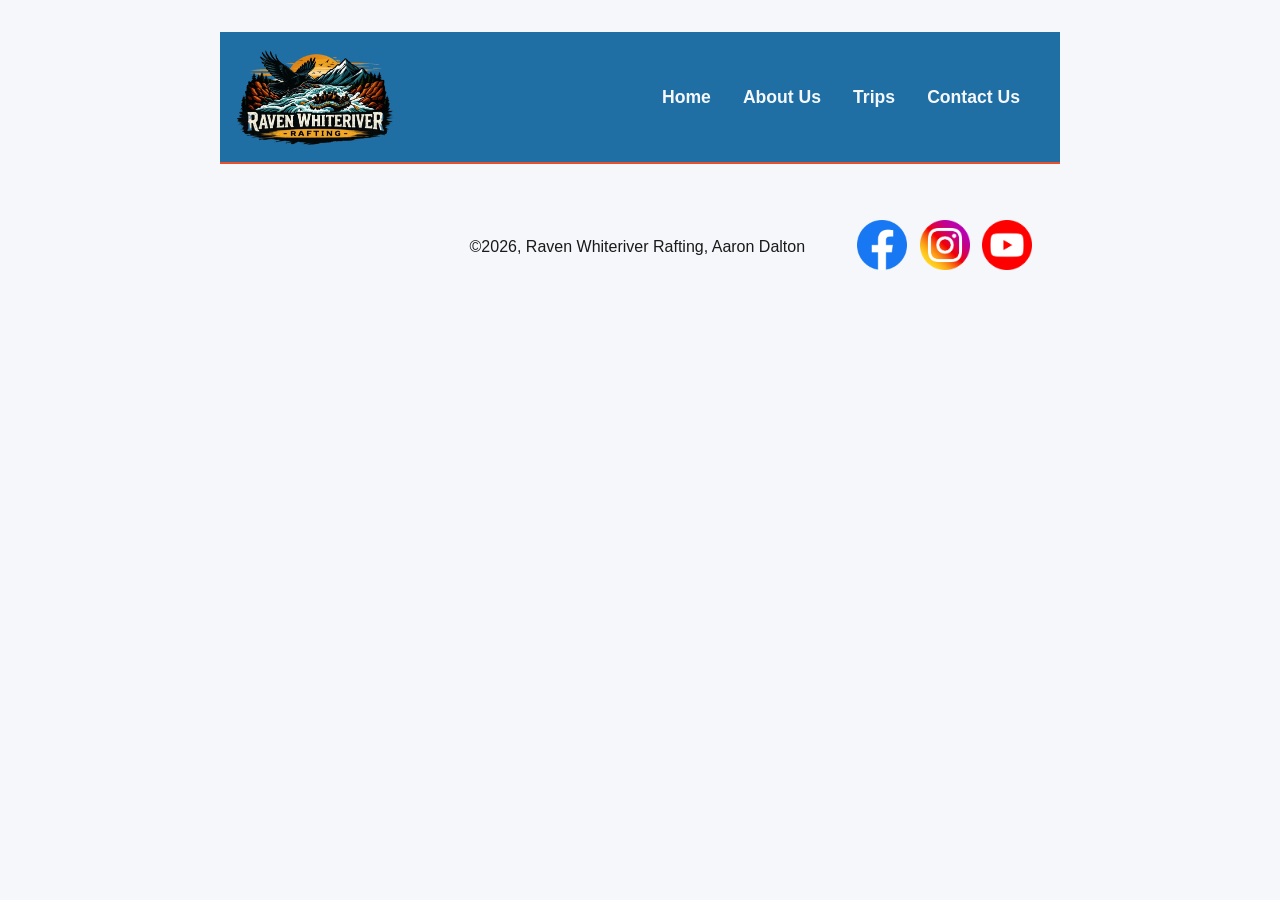
==== wwr/index.html @ f82b8881 "contact us commit3" ====
<!DOCTYPE html>
<html lang="en">

<head>
    <meta charset="utf-8">
    <meta name="viewport" content="width=device-width, initial-scale=1">
    <title>Contact Us</title>
    <meta name="description"
      content="Ride the rapids and explore breathtaking rivers with expert guides. Safe, thrilling white water rafting trips for beginners to pros.">
    <meta name="author" content="Aaron Dalton">
    <link rel="stylesheet" href="styles/rafting.css">
</head>

<body>
    <header>
        <img src="images/rwrlogo.webp" alt="White Water Rafting Logo">
        <nav class="navigation">
            <a href="index.html">Home</a>
            <a href="about.html">About Us</a>
            <a href="trips.html">Trips</a>
            <a href="contact.html">Contact Us</a>
        </nav>
    </header>

    <main>
        <div class="herohome">

        </div>
    </main>

    <footer>
        <p>&copy;2026, Raven Whiteriver Rafting, Aaron Dalton</p>
        <nav class="socialmedia">
            <a href="https://www.facebook.com/" target="_blank" rel="noopener noreferrer">
                <img src="images/facebook.png" alt="facebook logo">
            </a>
            <a href="https://www.instagram.com/" target="_blank" rel="noopener noreferrer">
                <img src="images/instagram.png" alt="instagram logo">
            </a>
            <a href="https://www.youtube.com/" target="_blank" rel="noopener noreferrer">
                <img src="images/youtube.png" alt="youtube logo">
            </a>
        </nav>
    </footer>

</body>

</html>
---- wwr/styles/rafting.css ----
:root {
    /* River Blue */
    --primary-color: #1F6FA5;
    /* light forest green */
    --secondary-color: #6faf5f;
    /* rafting red orange */
    --accent1-color: #E94E2E;
    /* golden yellow */
    --highlight-color: #F4C542;
    --font-color: #1A1A1A;
    --font2-color: #F5F7FA;
    --heading-font: Montserrat, Gothom, sans-serif;
    --body-font: "Open Sans", Lato, sans-serif;

}

* {
    margin: 0;
    padding: 0;
    box-sizing: border-box;
}

body {
    font-family: var(--body-font);
    color: var(--font-color);
    background-color: #F5F7FA;
}

img {
    max-width: 100%;
}

header,
main,
footer {
    width: 840px;
    margin: 0 auto;
}

header img {
    width: 160px;
    height: auto;
}

header {
    background-color: var(--primary-color);
    margin: 2rem auto;
    padding: 1rem;
    display: grid;
    grid-template-columns: auto 2fr;
    align-items: center;
    max-width: 1000px;
    border-bottom: 2px solid var(--accent1-color);
}

h1,
h2 {
    font-family: var(--heading-font);
    color: var(--font-color);
}

nav,
p,
section,
article {
    margin: 16px;
    padding: 8px;
}

h2 {
    background-color: var(--secondary-color);
    width: 100%;
    padding: 5px;
    text-align: center;
}

section {
    max-width: 1000px;
    padding: 1rem;
    box-sizing: border-box;
    background-color: var(--primary-color);
    color: var(--font2-color);
}

footer {
    display: flex;
    flex-direction: row-reverse;
    align-items: center;
}

footer p {
    order: 1;
}

/* Class Selectors */

.socialmedia a {
    text-decoration: none;
    position: relative;
    padding: 0 0.25rem;
}

.socialmedia img {
    width: 50px;
    height: auto;
}

/* 
In progress responsive highlight for social media links. Not quite working the way I want.
.socialmedia img::after {
    content: "";
    position: absolute;
    transition: box-shadow 0.3s ease;
}

.socialmedia img:hover {
    box-shadow: 0 0 20px var(--accent1-color);
} */

.hero {
    position: relative;
}

.hero h1 {
    position: absolute;
    width: 75%;
    top: 20px;
    padding: 20px;
    text-align: left;
    opacity: 0.8;
    background-color: var(--secondary-color);
}

.hero img {
    display: block;
    width: 100%;
    height: auto;
}

.hero article {
    position: absolute;
    width: 33%;
    bottom: 15px;
    background-color: var(--highlight-color);
}

.hero article img {
    float: right;
    width: 100px;
    height: auto;
    margin: 10px;
    box-shadow: 0 0 20px var(--accent1-color);
}

.contact {
    position: relative;
}

.contact h1 {
    position: absolute;
    width: 50%;
    padding: 10px;
    text-align: center;
    transform: translateX(50%);
    top: 1rem;
    opacity: 0.9;
    background-color: var(--secondary-color);
}

.contact article {
    position: absolute;
    width: 75%;
    top: 2.9rem;
    transform: translateX(42%);

}

.contact p {
    padding: 2px;
    margin: 0;
    width: 40%;
    text-align: center;
    opacity: 0.9;
    font-weight: 700;
    background: var(--secondary-color);

}

.form {
    display: grid;
    grid-template-columns: 1fr 1fr;
    gap: 20px;
    border: 1px solid var(--primary-color);
    border-radius: 10px;
}

.formgroup {
    display: grid;
    grid-template-columns: 70px 1fr;
    gap: 10px;
    font-size: large;
}

#messagepurpose {
    align-self: center;
}

.radiogroup {
    display: grid;
    grid-template-columns: 10px 1fr;
    gap: 10px;
}

.radiogroup input {
    width: 15px;
    height: 15px;
    padding: 5px;
    align-self: center;
}

.radiogroup label {
    align-self: center;
}

#messagelabel {
    grid-column-start: 1;
    grid-column-end: span 2;
}

#message {
    grid-column-start: 1;
    grid-column-end: span 2;
    width: 100%;
}

#subscribe {
    width: 20px;
    height: 20px;

}

.formgroup button {
    font-size: larger;
    font-weight: 700;
    width: 100%;
    height: 2rem;
    grid-column-start: 1;
    grid-column-end: 3;
}

.impimg {
    width: 100%;
    display: flex;
    justify-content: space-around;
}

.impimg img {
    width: 200px;
    height: auto;
    margin-top: 10px;
    border: 1px solid var(--primary-color);
    border-radius: 10px;
    box-shadow: 0 0 20px rgb(15, 15, 15);
}

.impimg figure {
    text-align: center;
}

.navigation {
    display: flex;
    align-items: center;
    justify-content: flex-end;
    gap: 2rem;
}

.navigation a {
    font-size: 1.1rem;
    font-weight: 600;
    text-decoration: none;
    color: var(--font2-color);
    position: relative;
    padding: 0.25rem 0;
}

/* navigation link highlight */
.navigation a::after {
    content: "";
    position: absolute;
    left: 0;
    bottom: -4px;
    width: 0%;
    height: 2px;
    background-color: var(--highlight-color);
    transition: width 0.3s ease;
}

.navigation a:hover::after {
    width: 100%;
}

.navigation a:hover {
    color: var(--highlight-color);
}

/* navigation link highlight end */

.history {
    display: flex;
    align-items: center;
    justify-content: space-evenly;
}

.history img {
    width: 200px;
    height: auto;
    box-shadow: 0 0 20px rgb(31, 30, 30)
}

.advimages {
    width: 100%;
    display: grid;
    grid-template-columns: repeat(5, 1fr);
    gap: 1rem
}

.advimages figure {
    padding-top: 1rem;
    width: 100%;
    text-align: center;
}

.advimages img {
    width: 100%;
    height: 200px;
    object-fit: cover;
    display: block;
}
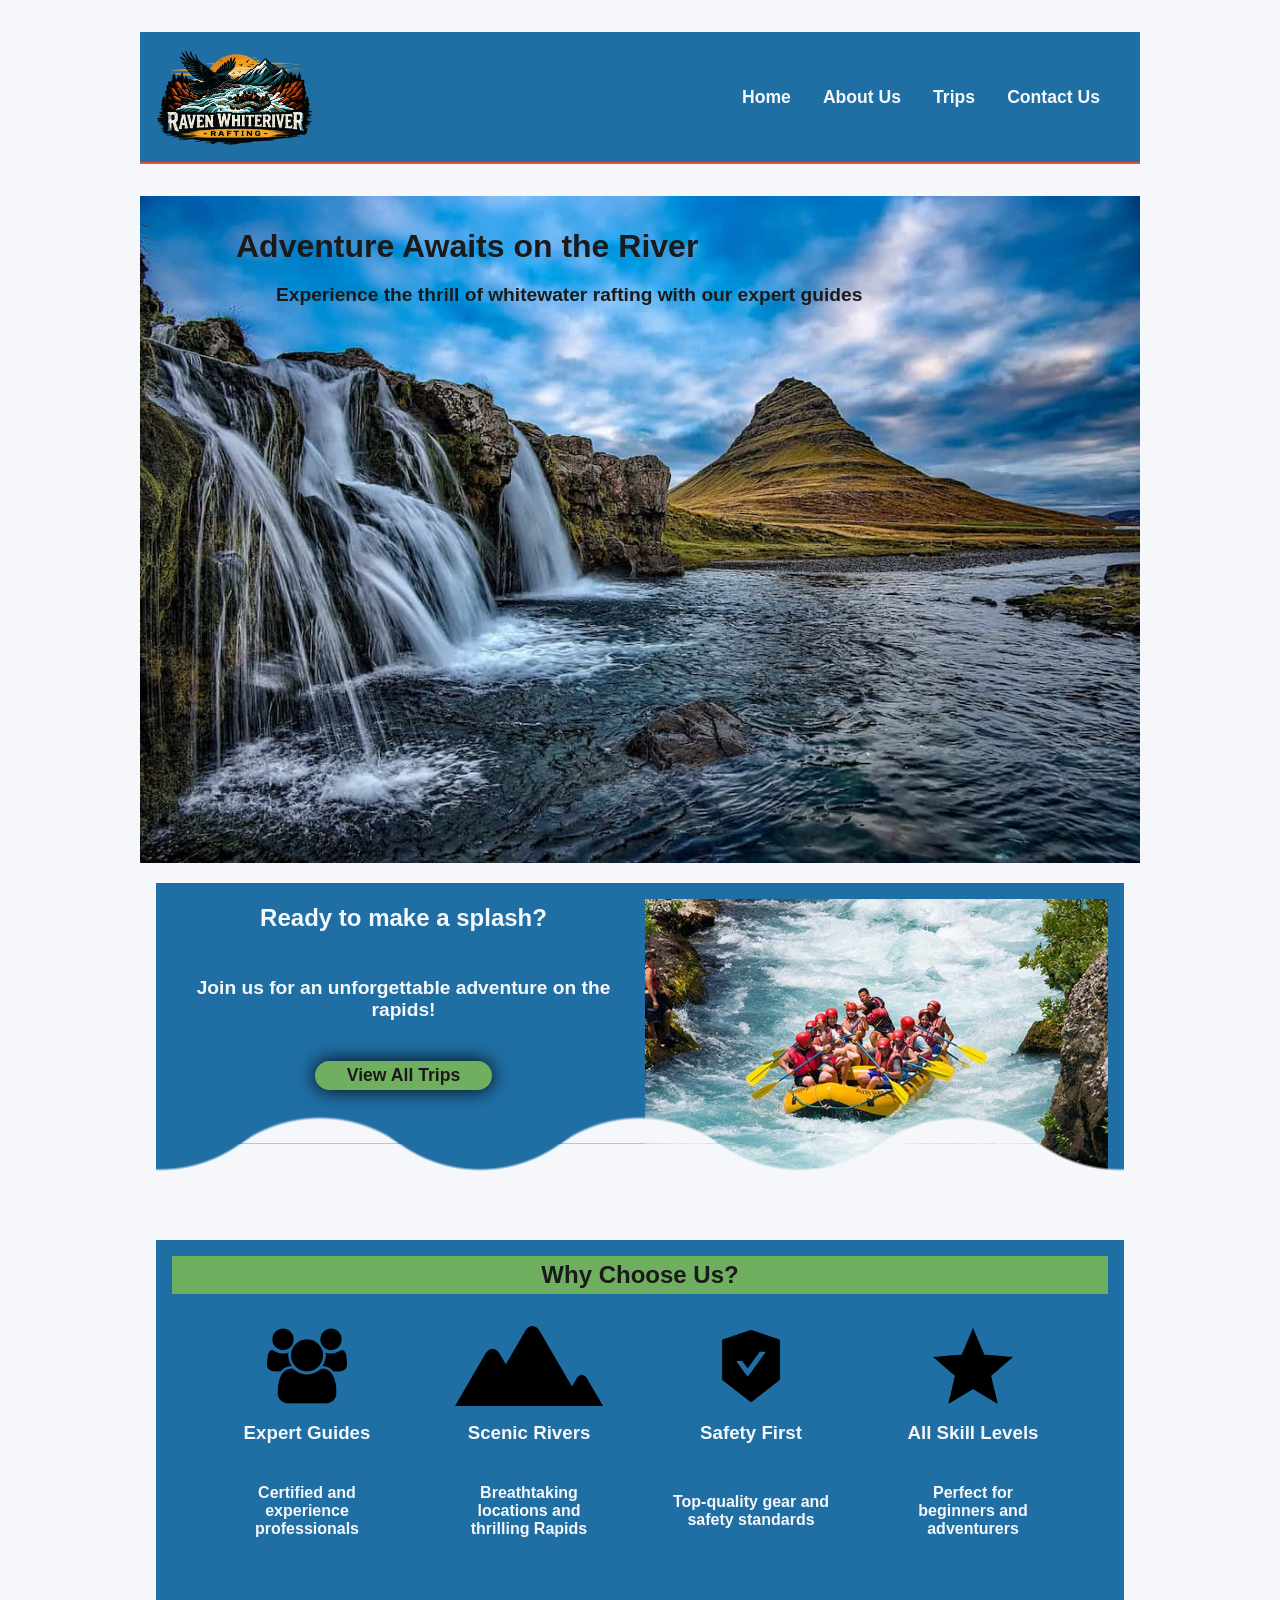
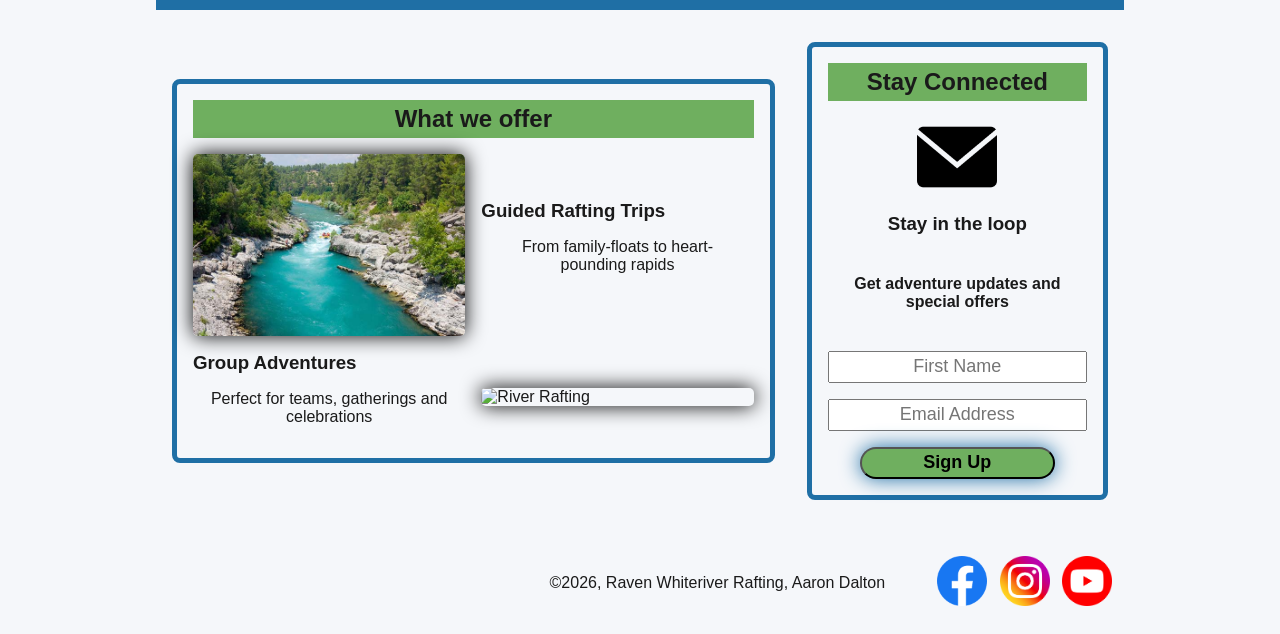
==== commit fe4c5ff0: "Home Page Commit1" ====
--- a/wwr/index.html
+++ b/wwr/index.html
@@ -4,7 +4,7 @@
 <head>
     <meta charset="utf-8">
     <meta name="viewport" content="width=device-width, initial-scale=1">
-    <title>Contact Us</title>
+    <title>Home</title>
     <meta name="description"
       content="Ride the rapids and explore breathtaking rivers with expert guides. Safe, thrilling white water rafting trips for beginners to pros.">
     <meta name="author" content="Aaron Dalton">
@@ -24,8 +24,69 @@
 
     <main>
         <div class="herohome">
+            <img src="images/homehero.jpg" alt="Mountains And River">
+            <div class="heroheader">
+                <h1>Adventure Awaits on the River</h1>
+                <p>Experience the thrill of whitewater rafting with our expert guides</p>
+            </div>
+        </div>
 
-        </div>
+        <section class="action">
+            <div class="splash">
+                <h2>Ready to make a splash?</h2>
+                <p>Join us for an unforgettable adventure on the rapids!</p>
+                <a href="trips.html">View All Trips</a>
+            </div>
+            <img src="images/raftinghome1.jpg" alt="Rafting Down A River">
+        </section>
+
+        <section>
+            <h2>Why Choose Us?</h2>
+            <div class="chooseus">
+                <img src="images/group.png" alt="Group Icon">
+                <img src="images/mountain.png" alt="Mountain Icon">
+                <img src="images/safety.png" alt="Safety Icon">
+                <img src="images/star.png" alt="Star Icon">
+                <h3>Expert Guides</h3>
+                <h3>Scenic Rivers</h3>
+                <h3>Safety First</h3>
+                <h3>All Skill Levels</h3>
+                <p>Certified and experience professionals</p>
+                <p>Breathtaking locations and thrilling Rapids</p>
+                <p>Top-quality gear and safety standards</p>
+                <p>Perfect for beginners and adventurers</p>
+            </div>
+        </section>
+
+        <section class="offnews">
+            <div class="signup">
+                <h2>What we offer</h2>
+                <img src="images/raftinghome3.jpg" alt="Tranquil River">
+                <div id="box2">
+                    <h3>Guided Rafting Trips</h3>
+                    <p>From family-floats to heart-pounding rapids</p>
+                </div>
+                <div id="box3">
+                    <h3>Group Adventures</h3>
+                    <p>Perfect for teams, gatherings and celebrations</p>
+                </div>
+                <img src="images/raftinghome2.jpg" alt="River Rafting">
+            </div>
+
+            <div class="newsletter">
+                <h2>Stay Connected</h2>
+                <img src="images/email.png" alt="Email Icon">
+                <h3>Stay in the loop</h3>
+                <p>Get adventure updates and special offers</p>
+
+                <form>
+                    <input type="text" id="newslettername" name="newslettername"
+                      placeholder="First Name">
+                    <input type="email" name="newsemail" id="newsemail" placeholder="Email Address">
+                    <button type="submit">Sign Up</button>
+                </form>
+            </div>
+        </section>
     </main>
 
     <footer>
--- a/wwr/styles/rafting.css
+++ b/wwr/styles/rafting.css
@@ -24,6 +24,7 @@
     font-family: var(--body-font);
     color: var(--font-color);
     background-color: #F5F7FA;
+    margin: 0;
 }
 
 img {
@@ -33,7 +34,7 @@
 header,
 main,
 footer {
-    width: 840px;
+    width: 1000px;
     margin: 0 auto;
 }
 
@@ -335,4 +336,206 @@
     height: 200px;
     object-fit: cover;
     display: block;
+}
+
+.herohome {
+    position: relative;
+}
+
+.herohome h1 {
+    position: absolute;
+    top: 2rem;
+    left: 6rem;
+}
+
+.herohome p {
+    position: absolute;
+    top: 4rem;
+    left: 7rem;
+    font-size: larger;
+    font-weight: 700;
+}
+
+.action {
+    display: grid;
+    grid-template-columns: 1fr 1fr;
+    gap: 10px;
+    --mask:
+        radial-gradient(8.6rem at 50% calc(100% - 12rem), #000 99%, #0000 101%) calc(50% - 10rem) 0/20rem 100%,
+        radial-gradient(8.6rem at 50% calc(100% + 7rem), #0000 99%, #000 101%) 50% calc(100% - 5rem)/20rem 100% repeat-x;
+    -webkit-mask: var(--mask);
+    mask: var(--mask);
+
+}
+
+.splash {
+    display: flex;
+    flex-direction: column;
+    justify-content: top;
+    align-items: center;
+    gap: 1rem;
+}
+
+.splash h2 {
+    background-color: var(--mask);
+    color: var(--font2-color);
+}
+
+.splash p {
+    font-size: larger;
+    text-align: center;
+    font-weight: 700;
+}
+
+.splash a {
+    font-size: 1.1rem;
+    font-weight: 600;
+    text-decoration: none;
+    color: var(--font-color);
+    position: relative;
+    padding: 0.25rem 2rem;
+    background-color: var(--secondary-color);
+    box-shadow: 0 0 20px black;
+    border-radius: 1rem;
+}
+
+.splash a:hover {
+    color: var(--highlight-color);
+}
+
+.chooseus {
+    padding: 2rem;
+    display: grid;
+    grid-template-columns: 1fr 1fr 1fr 1fr;
+    align-items: center;
+    gap: 1rem
+}
+
+.chooseus img {
+    height: 5rem;
+    justify-self: center;
+}
+
+.chooseus h3 {
+    justify-self: center;
+
+}
+
+.chooseus p {
+    justify-self: center;
+    text-align: center;
+    font-weight: 600;
+}
+
+.offnews {
+    display: grid;
+    grid-template-columns: 2fr 1fr;
+    gap: 2rem;
+    align-items: center;
+    background-color: var(--font2-color);
+}
+
+.signup {
+    display: grid;
+    grid-template-columns: 1fr 1fr;
+    align-items: center;
+    color: var(--font-color);
+    border: 5px solid var(--primary-color);
+    border-radius: .5rem;
+    padding: 1rem;
+    gap: 1rem;
+}
+
+.signup h2 {
+    grid-column-start: 1;
+    grid-column-end: span 2;
+    background-color: var(--secondary-color);
+    color: var(--font-color);
+    padding: rem;
+}
+
+#box2 h3 {
+    justify-self: center;
+    padding: 0;
+    margin: 0;
+}
+
+#box2 p {
+    justify-self: center;
+    text-align: center;
+    padding: .5rem;
+    margin: .5rem;
+}
+
+#box3 h3 {
+    justify-self: center;
+    padding: 0;
+    margin: 0;
+}
+
+#box3 p {
+    justify-self: center;
+    text-align: center;
+    padding: .5rem;
+    margin: .5rem;
+}
+
+.signup img {
+    box-shadow: 0 0 20px black;
+    border-radius: 5px;
+}
+
+.newsletter {
+    display: flex;
+    flex-direction: column;
+    align-content: space-around;
+    border: 5px solid var(--primary-color);
+    border-radius: .5rem;
+    height: 100%;
+    padding: 1rem;
+    gap: 1rem;
+    color: var(--font-color);
+}
+
+.newsletter img {
+    width: 5rem;
+    align-self: center;
+}
+
+.newsletter p {
+    align-self: center;
+    text-align: center;
+    font-weight: 600;
+}
+
+.newsletter h3 {
+    align-self: center;
+}
+
+.newsletter form {
+    display: flex;
+    flex-direction: column;
+    gap: 1rem;
+}
+
+.newsletter form input {
+    height: 2rem;
+    width: 100%;
+    font-size: large;
+    text-align: center;
+}
+
+.newsletter form button {
+    height: 2rem;
+    background-color: var(--secondary-color);
+    border-radius: 1rem;
+    width: 75%;
+    align-self: center;
+    font-size: large;
+    font-weight: 700;
+    box-shadow: 0 0 20px var(--primary-color);
+}
+
+.newsletter form button:hover {
+    color: var(--highlight-color);
 }
